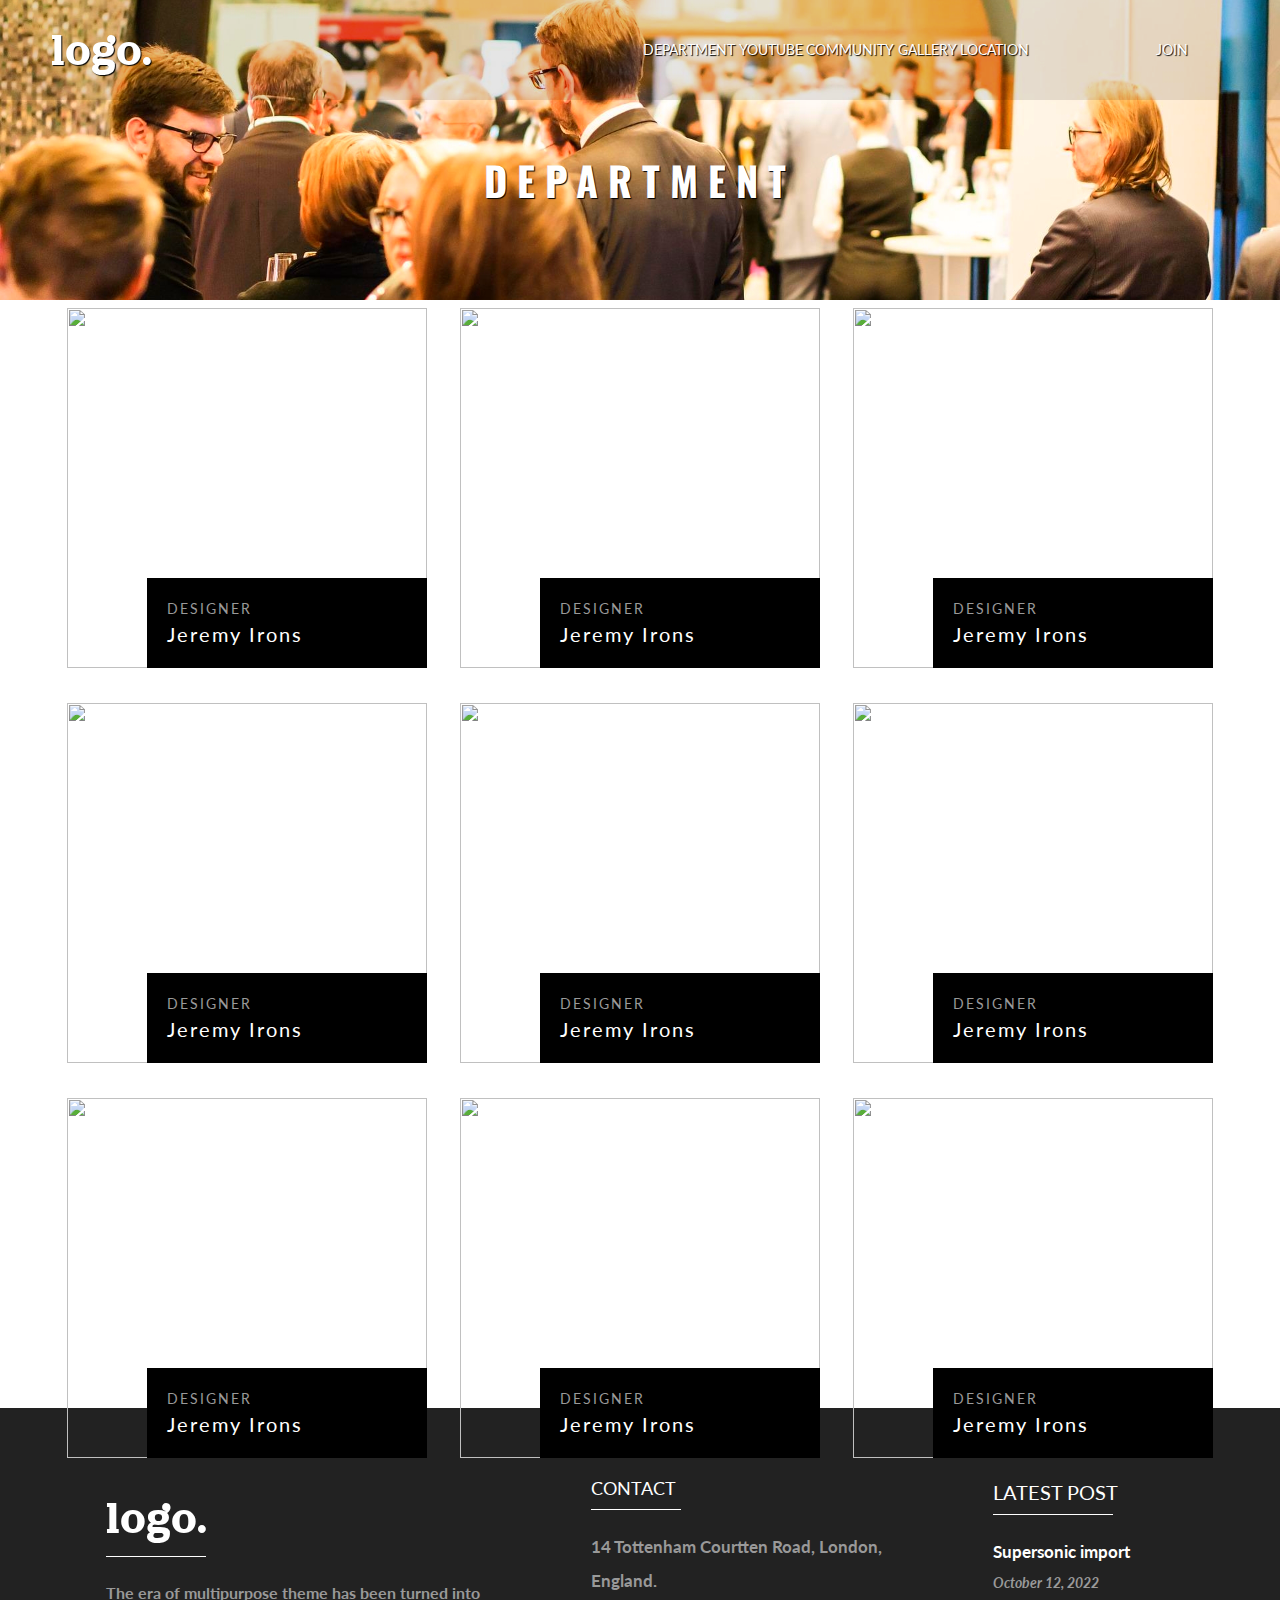
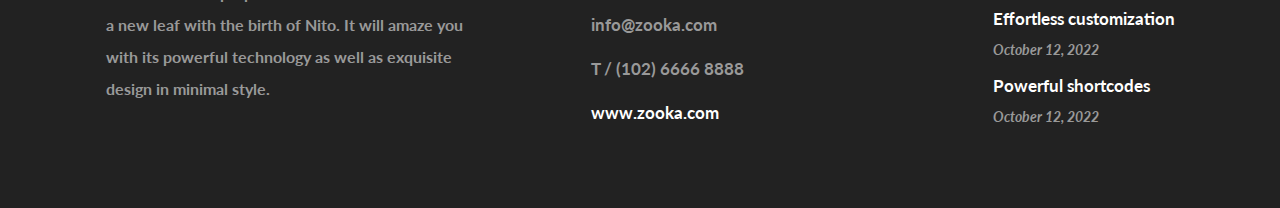
==== department.html @ 5b1228ad "second commit" ====
<!DOCTYPE html>
<html lang="ko">

<head>
    <meta charset="UTF-8">
    <meta http-equiv="X-UA-Compatible" content="IE=edge">
    <meta name="viewport" content="width=device-width, initial-scale=1.0">
    <title>Document</title>
    <link rel="stylesheet" href="css/style.css">
    <script src="https://kit.fontawesome.com/4835c326cb.js" crossorigin="anonymous"></script>
    <link rel="stylesheet" href="https://unpkg.com/swiper@8/swiper-bundle.min.css" />
    <script src="https://unpkg.com/swiper@8/swiper-bundle.min.js"></script>
    <script defer src="js/main.js"></script>

</head>

<body id="sub">
    <header id="header">
        <div class="inner">
            <div id="logo">
                <a href="index.html">logo.</a>
            </div>
            <nav id="navigation">
                <ul id="menu">
                    <li><a href="department.html">DEPARTMENT</a></li>
                    <li><a href="youtube.html">YOUTUBE</a></li>
                    <li><a href="community.html">COMMUNITY</a></li>
                    <li><a href="gallery.html">GALLERY</a></li>
                    <li><a href="location.html">LOCATION</a></li>
                </ul>
            </nav>
            <div class="navRight">
                <div class="icon">
                    <a href="youtube.html"><i class="fa-brands fa-youtube"></i></a>
                </div>
                <div class="icon">
                    <a href="community.html"><i class="fa-brands fa-instagram" id="insta"></i></a>
                </div>
                <div class="icon">
                    <a href="join.html">JOIN</a>
                </div>
            </div>

        </div>
    </header>

    <figure id="visual_sub">
        <div class="inner">
            <img class="mainImage" src="img/team1.jpg" alt="">
            <h1>DEPARTMENT</h1>
        </div>
    </figure>

    <section class="content">
        <div class="inner">
            <article class="member_info">
                <a href="#">
                    <img class="face" src="img/p1.jpg" alt="">
                </a>
                <div class="info">
                    <h5>DESIGNER</h5>
                    <p>Jeremy Irons</p>
                </div>
            </article>
            <article class="member_info">
                <a href="#">
                    <img class="face" src="img/p2.jpg" alt="">
                </a>
                <div class="info">
                    <h5>DESIGNER</h5>
                    <p>Jeremy Irons</p>
                </div>
            </article>
            <article class="member_info">
                <a href="#">
                    <img class="face" src="img/p4.jpg" alt="">
                </a>
                <div class="info">
                    <h5>DESIGNER</h5>
                    <p>Jeremy Irons</p>
                </div>
            </article>    
            <article class="member_info">
                <a href="#">
                    <img class="face" src="img/p3.jpg" alt="">
                </a>
                <div class="info">
                    <h5>DESIGNER</h5>
                    <p>Jeremy Irons</p>
                </div>
            </article>
            <article class="member_info">
                <a href="#">
                    <img class="face" src="img/p1.jpg" alt="">
                </a>
                <div class="info">
                    <h5>DESIGNER</h5>
                    <p>Jeremy Irons</p>
                </div>
            </article>
            <article class="member_info">
                <a href="#">
                    <img class="face" src="img/p1.jpg" alt="">
                </a>
                <div class="info">
                    <h5>DESIGNER</h5>
                    <p>Jeremy Irons</p>
                </div>
            </article>
            <article class="member_info">
                <a href="#">
                    <img class="face" src="img/p1.jpg" alt="">
                </a>
                <div class="info">
                    <h5>DESIGNER</h5>
                    <p>Jeremy Irons</p>
                </div>
            </article>
            <article class="member_info">
                <a href="#">
                    <img class="face" src="img/p1.jpg" alt="">
                </a>
                <div class="info">
                    <h5>DESIGNER</h5>
                    <p>Jeremy Irons</p>
                </div>
            </article>
            <article class="member_info">
                <a href="#">
                    <img class="face" src="img/p1.jpg" alt="">
                </a>
                <div class="info">
                    <h5>DESIGNER</h5>
                    <p>Jeremy Irons</p>
                </div>
            </article>       

        </div>
    </section>

    <footer id="footer">
        <div class="inner">
            <div class="left">
                <h2>logo.</h2>
                <p>The era of multipurpose theme has been turned into<br>a new leaf with the birth of Nito. It will amaze you<br>with its powerful technology as well as exquisite<br>design in minimal style.</p>
                <ul>
                    <li><a href="#"><i class="fa-brands fa-youtube"></i></a></li>
                    <li><a href="#"><i class="fa-brands fa-instagram" id="insta"></i></a></li>
                    <li><a href="#"><i class="fa-brands fab fa-facebook"></i></a></li>
                    <li><a href="#"><i class="fa-brands fab fa-twitter"></i></a></li>
                </ul>
            </div>
            <div class="middle">
                <h6>CONTACT
                </h6>
                    <ul>
                        <li>14 Tottenham Courtten Road, London,<br> England.</li>
                        <li>info@zooka.com</li>
                        <li>T / (102) 6666 8888</li>
                        <li><a href="#">www.zooka.com</a></li>
                    </ul>               
            </div>
            <div class="right">
                <h6>LATEST POST</h6>
                <ul>
                    <li>
                        <a href="#">Supersonic import</a>
                        <span>October 12, 2022</span>
                    </li>
                    <li>
                        <a href="#">Effortless customization</a>
                        <span>October 12, 2022</span>
                    </li>
                    <li>
                        <a href="#">Powerful shortcodes</a>
                        <span>October 12, 2022</span>
                    </li>
                </ul>
            </div>
        </div>
    </footer>
</body>
</html>
---- css/style.css ----
@import url("https://fonts.googleapis.com/css2?family=Lato:wght@300&family=Libre+Bodoni:wght@600&family=Orelega+One&family=Oswald:wght@300&display=swap");
* {
  margin: 0;
  padding: 0;
  box-sizing: border-box;
}

ul, ol, li {
  list-style: none;
}

a {
  text-decoration: none;
}

.hidden {
  position: absolute;
  top: -9999px;
  opacity: 0;
}

#sub {
  background-image: url(../img/lo.gif);
  background-repeat: no-repeat;
  background-position: center center;
  background-size: contain;
  animation: fadein 0.5s;
}

#visual_sub {
  width: 100%;
  position: relative;
  top: -100px;
  margin-bottom: 108px;
}
#visual_sub .inner {
  width: 100%;
  height: 300px;
  overflow: hidden;
}
#visual_sub .inner .mainImage {
  width: 100%;
  height: 100%;
  object-fit: cover;
  filter: saturate(2);
}
#visual_sub .inner h1 {
  font: bold 40px "oswald";
  letter-spacing: 10px;
  color: #fff;
  position: absolute;
  left: 50%;
  top: 50%;
  transform: translateX(-50%);
  text-shadow: #000 1px 1px 1px;
  animation: fadein 1s;
}

.content {
  width: 100%;
  position: relative;
  top: -200px;
  background-color: #fff;
}

#sub {
  background-image: url(../img/lo.gif);
  background-repeat: no-repeat;
  background-position: center center;
  background-size: contain;
  animation: fadein 0.5s;
}

#visual_sub {
  width: 100%;
  position: relative;
  top: -100px;
  margin-bottom: 108px;
}
#visual_sub .inner {
  width: 100%;
  height: 300px;
  overflow: hidden;
}
#visual_sub .inner .mainImage {
  width: 100%;
  height: 100%;
  object-fit: cover;
  filter: saturate(2);
}
#visual_sub .inner h1 {
  font: bold 40px "oswald";
  letter-spacing: 10px;
  color: #fff;
  position: absolute;
  left: 50%;
  top: 50%;
  transform: translateX(-50%);
  text-shadow: #000 1px 1px 1px;
  animation: fadein 1s;
}

.content {
  width: 100%;
  position: relative;
  top: -200px;
  background-color: #fff;
}

#sub {
  background-image: url(../img/lo.gif);
  background-repeat: no-repeat;
  background-position: center center;
  background-size: contain;
  animation: fadein 0.5s;
}

#visual_sub {
  width: 100%;
  position: relative;
  top: -100px;
  margin-bottom: 108px;
}
#visual_sub .inner {
  width: 100%;
  height: 300px;
  overflow: hidden;
}
#visual_sub .inner .mainImage {
  width: 100%;
  height: 100%;
  object-fit: cover;
  filter: saturate(1.5);
}
#visual_sub .inner h1 {
  font: bold 40px "oswald";
  letter-spacing: 10px;
  color: #fff;
  position: absolute;
  left: 50%;
  top: 50%;
  transform: translateX(-50%);
  text-shadow: #000 1px 1px 1px;
  animation: fadein 1s;
}

.content {
  width: 100%;
  top: -200px;
  background-color: #fff;
}
.content .inner {
  width: 1180px;
  height: 100vh;
  margin: 0 auto;
  display: flex;
  flex-wrap: wrap;
  justify-content: space-around;
  align-content: space-between;
}
.content .inner .member_info {
  position: relative;
  width: 360px;
  height: 360px;
  margin-bottom: 35px;
}
.content .inner .member_info a .face {
  width: 100%;
  height: 100%;
  object-fit: cover;
}
.content .inner .member_info .info {
  width: 280px;
  height: 90px;
  background-color: #000;
  letter-spacing: 2px;
  opacity: 1;
  position: relative;
  left: 80px;
  top: -94px;
  padding: 20px;
}
.content .inner .member_info .info h5 {
  font: 14px/1.5 "lato";
  color: #999;
}
.content .inner .member_info .info p {
  font: 20px/1.5 "lato";
  color: #fff;
}

#header {
  width: 100%;
  background-color: rgba(0, 0, 0, 0.1);
  position: relative;
  z-index: 1;
}
#header .inner {
  width: 100%;
  height: 100px;
  padding: 0 4%;
  display: flex;
}
#header .inner #logo {
  font: 50px "Orelega One";
  text-shadow: #000 1px 1px 1px;
  display: flex;
  flex: 3;
  align-items: center;
}
#header .inner #logo a {
  color: #fff;
}
#header .inner #logo a:hover {
  color: yellow;
}
#header .inner #navigation {
  display: flex;
  flex: 2;
}
#header .inner #navigation #menu {
  display: flex;
  flex: 1;
  flex-direction: row;
  justify-content: space-evenly;
  align-items: center;
  text-shadow: #000 1px 1px 1px;
}
#header .inner #navigation #menu li a {
  font: 14px "lato";
  color: #fff;
  transition: 0.5s;
}
#header .inner #navigation #menu li a:hover {
  color: violet;
}
#header .inner .navRight {
  display: flex;
  flex: 1;
  flex-direction: row;
  justify-content: space-evenly;
  align-items: center;
  text-shadow: #000 1px 1px 1px;
}
#header .inner .navRight .icon i {
  font-size: 19px;
  color: #fff;
}
#header .inner .navRight .icon i:hover {
  color: red;
}
#header .inner .navRight .icon #insta:hover {
  color: violet;
}
#header .inner .navRight .icon a {
  font: 14px "lato";
  color: #fff;
}
#header .inner .navRight .icon a:hover {
  color: yellow;
}

#visual {
  width: 100%;
  position: relative;
  top: -100px;
  background-image: url(../img/lo.gif);
  background-repeat: no-repeat;
  background-position: center center;
  background-size: contain;
}
#visual .inner {
  width: 100%;
  height: 100vh;
  overflow: hidden;
}
#visual .inner .mainImage {
  width: 100%;
  height: 100%;
  object-fit: cover;
  filter: saturate(2);
  animation: fadein 1s;
}
#visual .inner h1 {
  font: italic 55px "Libre Bodoni";
  color: #fff;
  position: absolute;
  left: 50%;
  top: 40%;
  transform: translateX(-50%);
  text-shadow: #000 1px 1px 1px;
  animation: fadein 1.7s;
}
#visual .inner p {
  font: bold 22px/3 "lato";
  color: #fff;
  position: absolute;
  left: 50%;
  top: 50%;
  transform: translateX(-50%);
  text-shadow: #000 1px 1px 1px;
  text-align: center;
  animation: fadein 2.5s;
}
#visual .inner a {
  position: absolute;
  left: 50%;
  bottom: 25%;
  transform: translateX(-50%);
  width: 110px;
  height: 40px;
  border: 1px solid #000;
  background-color: #fff;
  text-align: center;
  font: 13px/40px "lato";
  color: #000;
  animation: fadein 1.8s;
  transition: 0.5s;
}
#visual .inner a:hover {
  background-color: #000;
  color: #fff;
}

#intro {
  width: 100%;
  margin-bottom: 100px;
}
#intro .inner {
  width: 1180px;
  height: 380px;
  margin: 0 auto;
  display: flex;
}
#intro .inner .left {
  position: relative;
  width: 520px;
  margin-right: 100px;
}
#intro .inner .left h3 {
  font: bold 18px/1.5 "lato";
  letter-spacing: 3px;
  margin-bottom: 20px;
}
#intro .inner .left h3::after {
  content: "";
  display: block;
  width: 150px;
  height: 1px;
  background-color: #000;
  margin-top: 20px;
}
#intro .inner .left h2 {
  font: 40px/1.5 "oswald";
  margin-bottom: 30px;
}
#intro .inner .left p {
  font: bold 17px/1.5 "lato";
  margin-bottom: 40px;
  color: #999;
}
#intro .inner .left .btn {
  font: 12px/40px "lato";
  letter-spacing: 2px;
  width: 110px;
  height: 40px;
  text-align: center;
  position: absolute;
  bottom: 0;
  right: 0;
  border: 1px solid #000;
  transition: 0.5s;
}
#intro .inner .left .btn:hover {
  background-color: #000;
  color: #fff;
}
#intro .inner .sa {
  opacity: 0;
  transition: all 0.5s ease;
}
#intro .inner .sa-left {
  width: 560px;
  transform: translate(100px, 0);
}
#intro .inner .sa-left img {
  width: 100%;
  height: 100%;
  object-fit: cover;
  filter: saturate(2);
}
#intro .inner .sa.show {
  opacity: 1;
  transform: none;
}

#service {
  background-color: #eee;
  width: 100%;
  margin-bottom: 100px;
}
#service .inner {
  width: 1180px;
  height: 700px;
  margin: 0 auto;
  display: flex;
  justify-content: space-between;
  align-items: center;
}
#service .inner .sa {
  opacity: 0;
  transition: all 0.5s ease;
}
#service .inner .sa-right {
  width: 560px;
  margin-right: 100px;
  transform: translate(-100px, 0);
}
#service .inner .sa-right img {
  width: 100%;
  height: 100%;
  object-fit: cover;
}
#service .inner .sa.show {
  opacity: 1;
  transform: none;
}
#service .inner .right {
  width: 520px;
}
#service .inner .right .heading h3 {
  font: bold 18px/1.5 "lato";
  letter-spacing: 3px;
  margin-bottom: 40px;
}
#service .inner .right .heading h3::after {
  content: "";
  display: block;
  width: 150px;
  height: 1px;
  background-color: #000;
  margin-top: 20px;
}
#service .inner .right .heading h2 {
  font: 40px/1.5 "oswald";
  margin-bottom: 40px;
}
#service .inner .right .below dl {
  transition: 1s;
}
#service .inner .right .below dl dt {
  font: bold 22px/1.5 "lato";
  margin-bottom: 5px;
  cursor: pointer;
  transition: 1s;
}
#service .inner .right .below dl dd {
  font: bold 18px/1.5 "lato";
  color: #999;
  margin-bottom: 10px;
  display: none;
}
#service .inner .right .below dl dd.on {
  display: block;
}

#products {
  width: 100%;
}
#products .inner {
  width: 1180px;
  height: 660px;
  margin: 0 auto;
  position: relative;
  margin-bottom: 150px;
}
#products .inner .upper_wrap {
  display: flex;
  margin-bottom: 100px;
}
#products .inner .upper_wrap .left {
  flex: 1;
}
#products .inner .upper_wrap .left h3 {
  font: bold 18px/1.5 "lato";
  letter-spacing: 3px;
}
#products .inner .upper_wrap .left h3::after {
  content: "";
  display: block;
  width: 160px;
  height: 1px;
  background-color: #000;
  margin-top: 20px;
}
#products .inner .upper_wrap .right .heading {
  font: 40px/1.5 "oswald";
  margin-bottom: 40px;
  letter-spacing: 2px;
}
#products .inner .swiper {
  width: 100%;
  height: 100%;
  display: flex;
  flex-direction: row;
  justify-content: space-between;
  align-items: center;
  top: -170px;
}
#products .inner .swiper .swiper-slide {
  width: 100%;
  height: 100%;
  display: -webkit-box;
  display: -ms-flexbox;
  display: -webkit-flex;
  display: flex;
  -webkit-box-pack: center;
  -ms-flex-pack: center;
  -webkit-justify-content: center;
  justify-content: center;
  -webkit-box-align: center;
  -ms-flex-align: center;
  -webkit-align-items: center;
  align-items: center;
  flex-direction: column;
}
#products .inner .swiper .swiper-slide a img {
  width: 100%;
  height: 100%;
  object-fit: cover;
}
#products .inner .swiper .swiper-slide .wral {
  margin: 20px 0;
}
#products .inner .swiper .swiper-slide .wral h3 a {
  color: #111;
}
#products .inner .swiper .swiper-slide span {
  font-size: 18px;
  color: #999;
}
#products .inner .swiper .swiper-pagination {
  opacity: 0;
}
#products .inner .view {
  position: absolute;
  bottom: -40px;
  left: 50%;
  transform: translateX(-50%);
  background-color: #fff;
  border: 1px solid #000;
  width: 180px;
  height: 45px;
  text-align: center;
  z-index: 5;
  font: 14px/45px "lato";
  color: #111;
}
#products .inner .view:hover {
  background-color: #000;
  color: #fff;
}

#look {
  background-color: #eee;
  width: 100%;
}
#look .inner {
  width: 1180px;
  margin: 0 auto;
  display: flex;
  flex-direction: row;
  justify-content: space-between;
  padding-top: 100px;
  flex-wrap: wrap;
}
#look .inner .left_wrap {
  display: flex;
  flex-direction: column;
  justify-content: space-evenly;
}
#look .inner .left_wrap .sa {
  opacity: 0;
  transition: all 0.5s ease;
}
#look .inner .left_wrap .sa-first {
  width: 560px;
  margin-bottom: 50px;
  transform: translate(-100px, 0);
}
#look .inner .left_wrap .sa-first img {
  width: 100%;
  height: 100%;
  object-fit: cover;
  filter: saturate(2);
}
#look .inner .left_wrap .sa.show {
  opacity: 1;
  transform: none;
}
#look .inner .left_wrap .sa {
  opacity: 0;
  transition: all 0.5s ease;
}
#look .inner .left_wrap .sa-second {
  width: 560px;
  transform: translate(0, 100px);
}
#look .inner .left_wrap .sa-second img {
  width: 100%;
  height: 88%;
  object-fit: cover;
  filter: saturate(2);
}
#look .inner .left_wrap .sa.show {
  opacity: 1;
  transform: none;
}
#look .inner .right_wrap .sa {
  opacity: 0;
  transition: all 0.5s ease;
}
#look .inner .right_wrap .sa-inner_2 {
  background-color: #fff;
  width: 560px;
  height: 510px;
  margin-bottom: 50px;
  display: flex;
  flex-direction: column;
  transform: translate(0, -100px);
}
#look .inner .right_wrap .sa-inner_2 .box1 {
  width: 100%;
  height: 100%;
  position: relative;
  left: 60px;
  top: 60px;
}
#look .inner .right_wrap .sa-inner_2 .box1 h6 {
  font: bold 18px/1.5 "lato";
  letter-spacing: 3px;
}
#look .inner .right_wrap .sa-inner_2 .box1 h6::after {
  content: "";
  display: block;
  width: 120px;
  height: 1px;
  background-color: #000;
  margin-top: 20px;
}
#look .inner .right_wrap .sa-inner_2 .box1 h2 {
  font: 40px/1.5 "oswald";
  margin-top: 40px;
}
#look .inner .right_wrap .sa-inner_2 .box1 h3 {
  font: italic 40px/1.5 "oswald";
  margin-bottom: 30px;
}
#look .inner .right_wrap .sa-inner_2 .box1 p {
  font: bold 18px/1.5 "lato";
  color: #999;
  margin-bottom: 60px;
}
#look .inner .right_wrap .sa-inner_2 .box1 a {
  display: block;
  font: 12px/40px "lato";
  letter-spacing: 2px;
  width: 110px;
  height: 40px;
  text-align: center;
  position: relative;
  left: 330px;
  border: 1px solid #000;
  transition: 0.5s;
}
#look .inner .right_wrap .sa-inner_2 .box1 a:hover {
  background-color: #000;
  color: #fff;
}
#look .inner .right_wrap .sa.show {
  opacity: 1;
  transform: none;
}
#look .inner .right_wrap .sa {
  opacity: 0;
  transition: all 0.5s ease;
}
#look .inner .right_wrap .sa-third {
  width: 560px;
  transform: translate(100px, 0);
}
#look .inner .right_wrap .sa-third img {
  width: 100%;
  height: 100%;
  object-fit: cover;
  filter: saturate(1.5);
}
#look .inner .right_wrap .sa.show {
  opacity: 1;
  transform: none;
}
#look .inner .swiper {
  width: 100%;
  height: 100%;
  margin-bottom: 120px;
  top: -50px;
}
#look .inner .swiper-slide {
  display: -webkit-box;
  display: -ms-flexbox;
  display: -webkit-flex;
  display: flex;
  -webkit-box-pack: center;
  -ms-flex-pack: center;
  -webkit-justify-content: center;
  justify-content: center;
  -webkit-box-align: center;
  -ms-flex-align: center;
  -webkit-align-items: center;
  align-items: center;
}
#look .inner .swiper-slide img {
  display: block;
  width: 1180px;
  height: 500px;
  object-fit: cover;
  filter: saturate(1.5);
}

#banner {
  width: 100%;
  padding: 150px 0;
  background: url(../img/living-room-2659021_1920.jpg) no-repeat center/cover fixed;
  filter: saturate(2);
}
#banner .inner {
  margin: 0 auto;
  text-align: center;
}
#banner .inner h1 {
  font: italic 55px "Libre Bodoni";
  color: #fff;
  margin-bottom: 40px;
  text-shadow: #000 1px 1px 1px;
}
#banner .inner p {
  font: bold 22px/3 "lato";
  color: #fff;
  text-shadow: #000 1px 1px 1px;
}

#team {
  width: 100%;
  background-color: #fff;
}
#team .inner {
  width: 1180px;
  height: 700px;
  margin: 0 auto;
  padding-top: 100px;
  margin-bottom: 200px;
}
#team .inner .heading-wrap {
  display: flex;
  justify-content: space-evenly;
  margin-bottom: 50px;
}
#team .inner .heading-wrap .right {
  flex: 1;
}
#team .inner .heading-wrap .right h3 {
  font: bold 18px/1.5 "lato";
  letter-spacing: 3px;
}
#team .inner .heading-wrap .right h3::after {
  content: "";
  display: block;
  width: 180px;
  height: 1px;
  background-color: #000;
  margin-top: 20px;
}
#team .inner .heading-wrap .left h2 {
  font: 40px/1.5 "oswald";
  margin-bottom: 40px;
  letter-spacing: 2px;
}
#team .inner .media {
  display: flex;
  justify-content: space-between;
}
#team .inner .media .member_info {
  text-align: center;
}
#team .inner .media .member_info .face {
  width: 330px;
  height: 330px;
  object-fit: cover;
  border-radius: 50%;
  margin-bottom: 30px;
}
#team .inner .media .member_info .name {
  margin-bottom: 10px;
}
#team .inner .media .member_info .name a {
  font: bold 20px/1.5 "lato";
}
#team .inner .media .member_info .position {
  margin-bottom: 10px;
  font: italic 18px/1.5 "oswald";
  letter-spacing: 1px;
}
#team .inner .media .member_info .description {
  font: bold 16px/1.5 "lato";
  color: #999;
}

#footer {
  background-color: #222;
  width: 100%;
}
#footer .inner {
  width: 1180px;
  height: 400px;
  margin: 0 auto;
  display: flex;
  justify-content: space-around;
  align-items: center;
}
#footer .inner .left h2 {
  font: 50px "Orelega One";
  color: #fff;
  margin-bottom: 20px;
}
#footer .inner .left h2::after {
  content: "";
  display: block;
  width: 100px;
  height: 1px;
  background-color: #fff;
  margin-top: 10px;
}
#footer .inner .left p {
  font: bold 16px/2 "lato";
  color: #999;
  margin-bottom: 20px;
}
#footer .inner .left ul {
  display: flex;
  justify-content: flex-start;
}
#footer .inner .left ul li {
  font-size: 16px;
  margin-right: 20px;
}
#footer .inner .left ul li a {
  color: #fff;
}
#footer .inner .middle h6 {
  font: 18px "lato";
  color: #fff;
  margin-bottom: 20px;
}
#footer .inner .middle h6::after {
  content: "";
  display: block;
  width: 90px;
  height: 1px;
  background-color: #fff;
  margin-top: 10px;
}
#footer .inner .middle ul li {
  font: bold 17px/2 "lato";
  color: #999;
  margin-bottom: 10px;
}
#footer .inner .middle ul li a {
  color: #fff;
}
#footer .inner .right h6 {
  font: 20px "lato";
  color: #fff;
  margin-bottom: 20px;
}
#footer .inner .right h6::after {
  content: "";
  display: block;
  width: 120px;
  height: 1px;
  background-color: #fff;
  margin-top: 10px;
}
#footer .inner .right ul li {
  font: bold 17px/2 "lato";
  color: #999;
  margin-bottom: 5px;
  display: flex;
  flex-direction: column;
}
#footer .inner .right ul li a {
  color: #fff;
}
#footer .inner .right ul li span {
  font-style: italic;
  font-size: 14px;
}

@keyframes fadein {
  0% {
    opacity: 0;
    transform: translateY(-4000px);
  }
  85% {
    opacity: 0;
  }
  100% {
    opacity: 1;
  }
}

/*# sourceMappingURL=style.css.map */
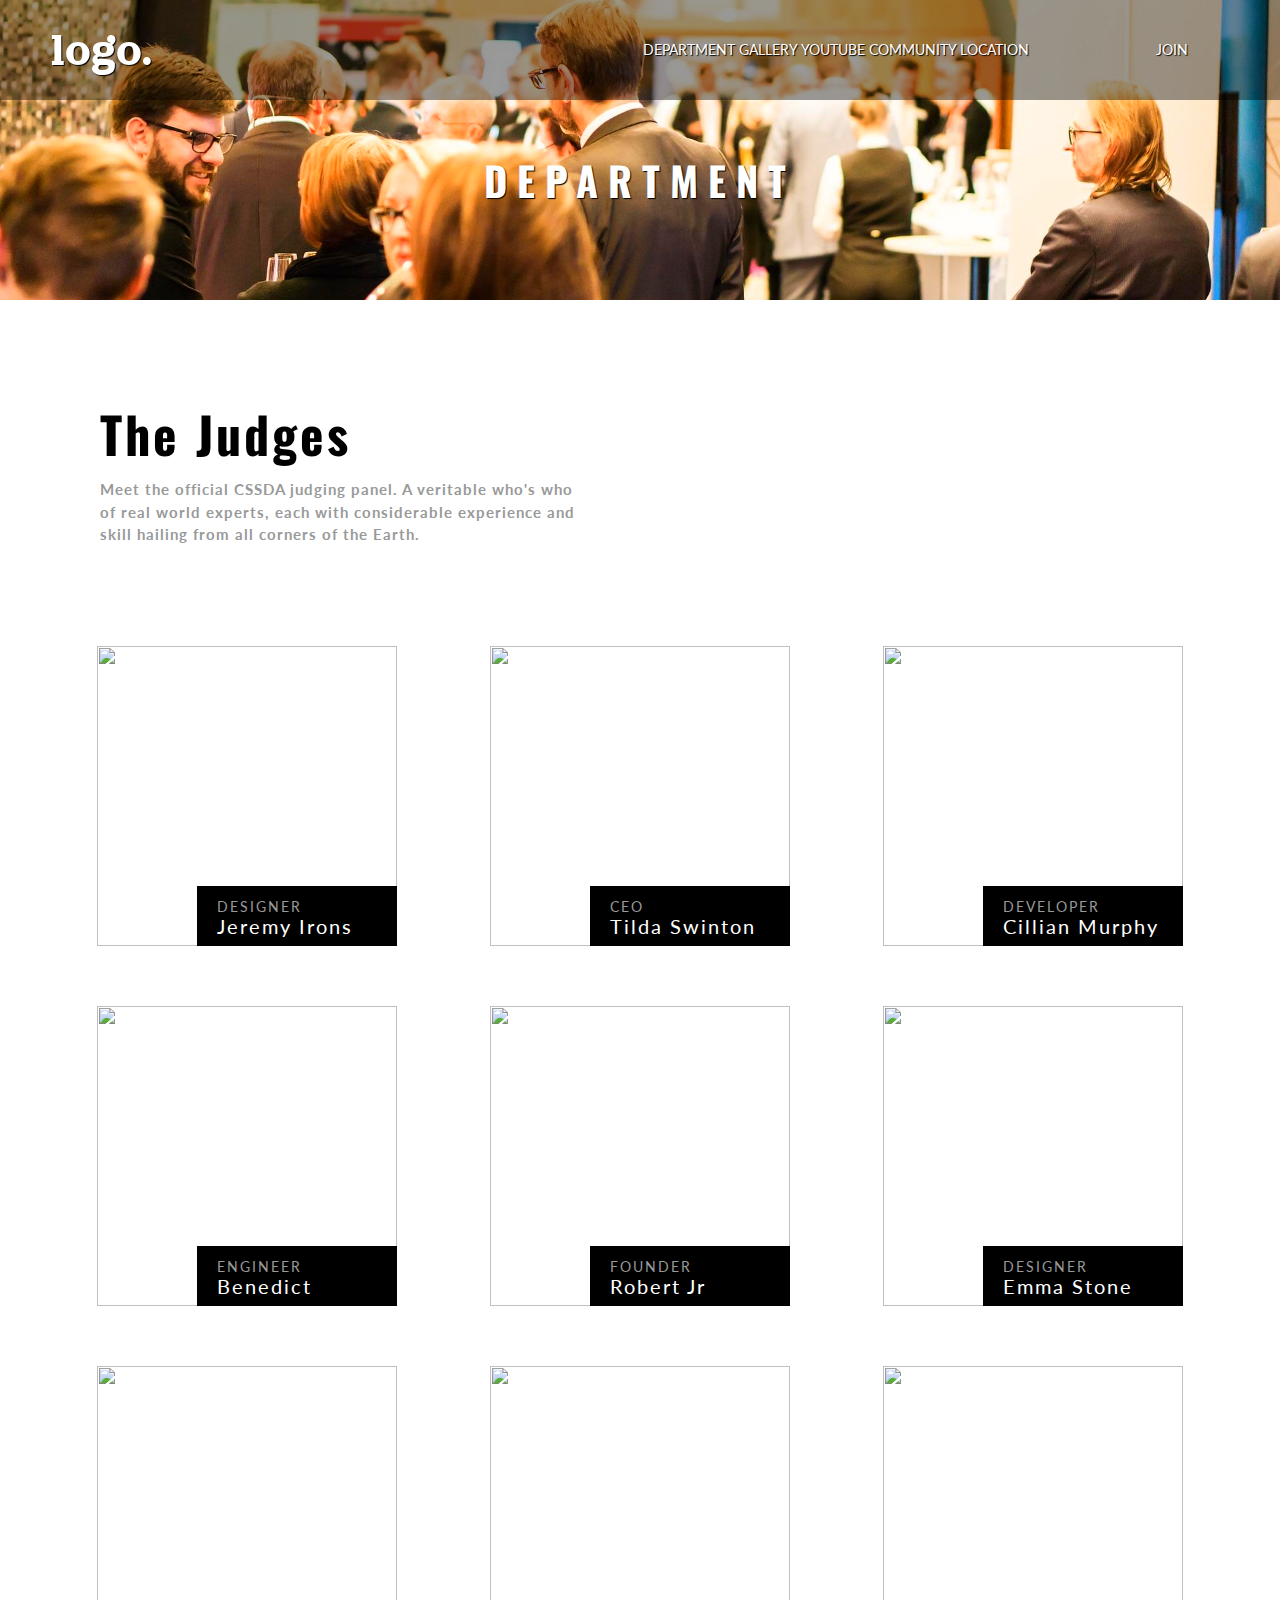
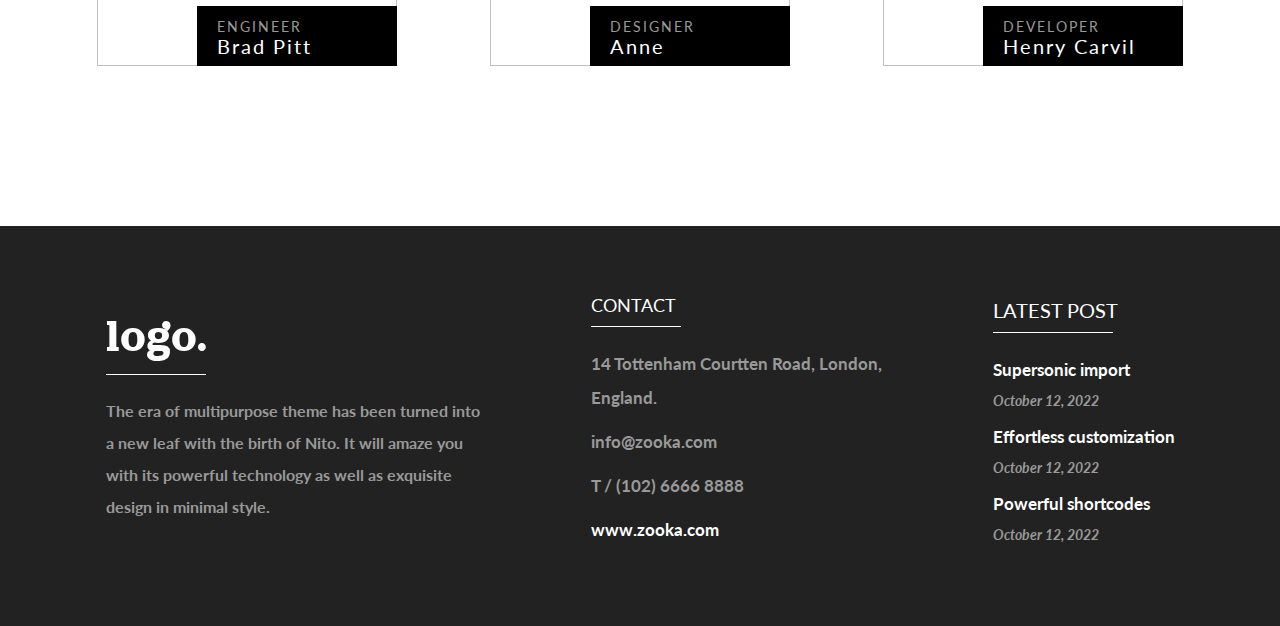
==== commit b5929dd2: "fourth commit" ====
--- a/department.html
+++ b/department.html
@@ -14,7 +14,7 @@
 
 </head>
 
-<body id="sub">
+<body>
     <header id="header">
         <div class="inner">
             <div id="logo">
@@ -23,9 +23,9 @@
             <nav id="navigation">
                 <ul id="menu">
                     <li><a href="department.html">DEPARTMENT</a></li>
+                    <li><a href="gallery.html">GALLERY</a></li>
                     <li><a href="youtube.html">YOUTUBE</a></li>
                     <li><a href="community.html">COMMUNITY</a></li>
-                    <li><a href="gallery.html">GALLERY</a></li>
                     <li><a href="location.html">LOCATION</a></li>
                 </ul>
             </nav>
@@ -51,11 +51,20 @@
         </div>
     </figure>
 
-    <section class="content">
-        <div class="inner">
+    <section class="content_department">
+        <div class="title">
+            <h1>The Judges</h1>
+            <p>Meet the official CSSDA judging panel. A veritable who's who<br>of real world experts, each with
+                considerable
+                experience and<br>skill hailing from all corners of the Earth.</p>
+        </div>
+        <div class="inner">
+
+
             <article class="member_info">
                 <a href="#">
                     <img class="face" src="img/p1.jpg" alt="">
+                    <i class="fa-brands far fas far fa-envelope"></i>
                 </a>
                 <div class="info">
                     <h5>DESIGNER</h5>
@@ -65,75 +74,84 @@
             <article class="member_info">
                 <a href="#">
                     <img class="face" src="img/p2.jpg" alt="">
+                    <i class="fa-brands far fas far fa-envelope"></i>
+                </a>
+                <div class="info">
+                    <h5>CEO</h5>
+                    <p>Tilda Swinton</p>
+                </div>
+            </article>
+            <article class="member_info">
+                <a href="#">
+                    <img class="face" src="img/p4.jpg" alt="">
+                    <i class="fa-brands far fas far fa-envelope"></i>
+                </a>
+                <div class="info">
+                    <h5>DEVELOPER</h5>
+                    <p>Cillian Murphy</p>
+                </div>
+            </article>
+            <article class="member_info">
+                <a href="#">
+                    <img class="face" src="img/p5.jpg" alt="">
+                    <i class="fa-brands far fas far fa-envelope"></i>
+
+                </a>
+                <div class="info">
+                    <h5>ENGINEER</h5>
+                    <p>Benedict</p>
+                </div>
+            </article>
+            <article class="member_info">
+                <a href="#">
+                    <img class="face" src="img/p6.jpg" alt="">
+                    <i class="fa-brands far fas far fa-envelope"></i>
+                </a>
+                <div class="info">
+                    <h5>FOUNDER</h5>
+                    <p>Robert Jr</p>
+                </div>
+            </article>
+            <article class="member_info">
+                <a href="#">
+                    <img class="face" src="img/p7.jpg" alt="">
+                    <i class="fa-brands far fas far fa-envelope"></i>
                 </a>
                 <div class="info">
                     <h5>DESIGNER</h5>
-                    <p>Jeremy Irons</p>
-                </div>
-            </article>
-            <article class="member_info">
-                <a href="#">
-                    <img class="face" src="img/p4.jpg" alt="">
+                    <p>Emma Stone</p>
+                </div>
+            </article>
+            <article class="member_info">
+                <a href="#">
+                    <img class="face" src="img/p8.jpg" alt="">
+                    <i class="fa-brands far fas far fa-envelope"></i>
+                </a>
+                <div class="info">
+                    <h5>ENGINEER</h5>
+                    <p>Brad Pitt</p>
+                </div>
+            </article>
+            <article class="member_info">
+                <a href="#">
+                    <img class="face" src="img/p10.jpg" alt="">
+                    <i class="fa-brands far fas far fa-envelope"></i>
                 </a>
                 <div class="info">
                     <h5>DESIGNER</h5>
-                    <p>Jeremy Irons</p>
-                </div>
-            </article>    
+                    <p>Anne</p>
+                </div>
+            </article>
             <article class="member_info">
                 <a href="#">
                     <img class="face" src="img/p3.jpg" alt="">
-                </a>
-                <div class="info">
-                    <h5>DESIGNER</h5>
-                    <p>Jeremy Irons</p>
-                </div>
-            </article>
-            <article class="member_info">
-                <a href="#">
-                    <img class="face" src="img/p1.jpg" alt="">
-                </a>
-                <div class="info">
-                    <h5>DESIGNER</h5>
-                    <p>Jeremy Irons</p>
-                </div>
-            </article>
-            <article class="member_info">
-                <a href="#">
-                    <img class="face" src="img/p1.jpg" alt="">
-                </a>
-                <div class="info">
-                    <h5>DESIGNER</h5>
-                    <p>Jeremy Irons</p>
-                </div>
-            </article>
-            <article class="member_info">
-                <a href="#">
-                    <img class="face" src="img/p1.jpg" alt="">
-                </a>
-                <div class="info">
-                    <h5>DESIGNER</h5>
-                    <p>Jeremy Irons</p>
-                </div>
-            </article>
-            <article class="member_info">
-                <a href="#">
-                    <img class="face" src="img/p1.jpg" alt="">
-                </a>
-                <div class="info">
-                    <h5>DESIGNER</h5>
-                    <p>Jeremy Irons</p>
-                </div>
-            </article>
-            <article class="member_info">
-                <a href="#">
-                    <img class="face" src="img/p1.jpg" alt="">
-                </a>
-                <div class="info">
-                    <h5>DESIGNER</h5>
-                    <p>Jeremy Irons</p>
-                </div>
-            </article>       
+                    <i class="fa-brands far fas far fa-envelope"></i>
+                </a>
+                <div class="info">
+                    <h5>DEVELOPER</h5>
+                    <p>Henry Carvil</p>
+                </div>
+            </article>
 
         </div>
     </section>
@@ -142,7 +160,8 @@
         <div class="inner">
             <div class="left">
                 <h2>logo.</h2>
-                <p>The era of multipurpose theme has been turned into<br>a new leaf with the birth of Nito. It will amaze you<br>with its powerful technology as well as exquisite<br>design in minimal style.</p>
+                <p>The era of multipurpose theme has been turned into<br>a new leaf with the birth of Nito. It will
+                    amaze you<br>with its powerful technology as well as exquisite<br>design in minimal style.</p>
                 <ul>
                     <li><a href="#"><i class="fa-brands fa-youtube"></i></a></li>
                     <li><a href="#"><i class="fa-brands fa-instagram" id="insta"></i></a></li>
@@ -153,12 +172,12 @@
             <div class="middle">
                 <h6>CONTACT
                 </h6>
-                    <ul>
-                        <li>14 Tottenham Courtten Road, London,<br> England.</li>
-                        <li>info@zooka.com</li>
-                        <li>T / (102) 6666 8888</li>
-                        <li><a href="#">www.zooka.com</a></li>
-                    </ul>               
+                <ul>
+                    <li>14 Tottenham Courtten Road, London,<br> England.</li>
+                    <li>info@zooka.com</li>
+                    <li>T / (102) 6666 8888</li>
+                    <li><a href="#">www.zooka.com</a></li>
+                </ul>
             </div>
             <div class="right">
                 <h6>LATEST POST</h6>
@@ -180,4 +199,5 @@
         </div>
     </footer>
 </body>
+
 </html>--- a/css/style.css
+++ b/css/style.css
@@ -19,14 +19,6 @@
   opacity: 0;
 }
 
-#sub {
-  background-image: url(../img/lo.gif);
-  background-repeat: no-repeat;
-  background-position: center center;
-  background-size: contain;
-  animation: fadein 0.5s;
-}
-
 #visual_sub {
   width: 100%;
   position: relative;
@@ -42,7 +34,7 @@
   width: 100%;
   height: 100%;
   object-fit: cover;
-  filter: saturate(2);
+  filter: saturate(1.5);
 }
 #visual_sub .inner h1 {
   font: bold 40px "oswald";
@@ -63,135 +55,667 @@
   background-color: #fff;
 }
 
-#sub {
-  background-image: url(../img/lo.gif);
-  background-repeat: no-repeat;
-  background-position: center center;
-  background-size: contain;
-  animation: fadein 0.5s;
-}
-
-#visual_sub {
+.content_community {
   width: 100%;
   position: relative;
   top: -100px;
-  margin-bottom: 108px;
-}
-#visual_sub .inner {
-  width: 100%;
+  background-color: #fff;
+  animation: fadein 1s;
+}
+.content_community .title {
+  width: 1180px;
+  margin: 0 auto;
+  margin-bottom: 100px;
+  padding-left: 50px;
+}
+.content_community .title h1 {
+  text-align: left;
+  font: bold 50px/1 "oswald";
+  letter-spacing: 3px;
+  margin-bottom: 20px;
+}
+.content_community .title p {
+  font: bold 15px/1.5 "lato";
+  letter-spacing: 1px;
+  color: #999;
+}
+.content_community .inner {
+  width: 1180px;
+  margin: 0 auto;
+  animation: fadein 1s;
+}
+.content_community .inner table {
+  width: 100%;
+  margin-bottom: 50px;
+}
+.content_community .inner table tr:nth-of-type(even) {
+  background: #eee;
+}
+.content_community .inner table tr:nth-of-type(odd) {
+  background: #fff;
+}
+.content_community .inner table tr:hover {
+  background: #000;
+  color: #fff;
+}
+.content_community .inner table tr:hover a {
+  color: #fff;
+}
+.content_community .inner table tr th {
+  padding: 15px;
+  background: #000;
+  color: #fff;
+  font-family: oswald;
+  letter-spacing: 3px;
+}
+.content_community .inner table tr th:nth-of-type(1) {
+  width: 10%;
+}
+.content_community .inner table tr th:nth-of-type(3) {
+  width: 15%;
+}
+.content_community .inner table tr th:nth-of-type(4) {
+  width: 15%;
+}
+.content_community .inner table tr td {
+  padding: 13px;
+  text-align: center;
+  font-family: lato;
+  font-weight: bold;
+}
+.content_community .inner table tr td:nth-of-type(2) {
+  text-align: center;
+}
+.content_community .inner table tr td:nth-of-type(3) {
+  font-family: "oswald";
+}
+.content_community .inner table tr td a {
+  color: #000;
+  font: bold 17px/1.4 "lato";
+}
+.content_community .inner .pagination {
+  width: 100%;
+  text-align: center;
+}
+.content_community .inner .pagination::after {
+  content: "";
+  display: block;
+  clear: both;
+}
+.content_community .inner .pagination .prev {
+  float: left;
+  display: block;
+  width: 30px;
+  height: 30px;
+  background: #fff;
+  text-align: center;
+  font-size: 20px;
+  color: #000;
+  border-radius: 50%;
+}
+.content_community .inner .pagination .prev:hover {
+  background-color: #000;
+  color: #fff;
+}
+.content_community .inner .pagination .next {
+  float: right;
+  display: block;
+  width: 30px;
+  height: 30px;
+  background: #fff;
+  text-align: center;
+  font-size: 20px;
+  color: #000;
+  border-radius: 50%;
+}
+.content_community .inner .pagination .next:hover {
+  background-color: #000;
+  color: #fff;
+}
+.content_community .inner .pagination .numbers {
+  display: inline-block;
+  text-align: center;
+  font-size: 0;
+}
+.content_community .inner .pagination .numbers a {
+  border: 1px solid #000;
+  display: inline-block;
+  width: 30px;
+  height: 30px;
+  font: bold 15px/30px "arial";
+  color: #000;
+  margin: 0 5px;
+  border-radius: 50%;
+}
+.content_community .inner .pagination .numbers a:hover {
+  background: #000;
+  color: #fff;
+}
+
+.content_department {
+  width: 100%;
+  position: relative;
+  top: -100px;
+  background-color: #fff;
+  animation: fadein 1s;
+}
+.content_department .title {
+  width: 1180px;
+  margin: 0 auto;
+  margin-bottom: 100px;
+  padding-left: 50px;
+}
+.content_department .title h1 {
+  text-align: left;
+  font: bold 50px/1 "oswald";
+  letter-spacing: 3px;
+  margin-bottom: 20px;
+}
+.content_department .title p {
+  font: bold 15px/1.5 "lato";
+  letter-spacing: 1px;
+  color: #999;
+}
+.content_department .inner {
+  position: relative;
+  width: 1180px;
+  margin: 0 auto;
+  display: flex;
+  flex-wrap: wrap;
+  justify-content: space-around;
+  align-content: center;
+  animation: fadein 1s;
+}
+.content_department .inner .member_info {
+  position: relative;
+  width: 300px;
   height: 300px;
-  overflow: hidden;
-}
-#visual_sub .inner .mainImage {
+  margin-bottom: 60px;
+}
+.content_department .inner .member_info a .face {
   width: 100%;
   height: 100%;
   object-fit: cover;
-  filter: saturate(2);
-}
-#visual_sub .inner h1 {
-  font: bold 40px "oswald";
-  letter-spacing: 10px;
-  color: #fff;
+}
+.content_department .inner .member_info a i {
   position: absolute;
+  font-size: 100px;
+  color: #000;
+  top: 50%;
   left: 50%;
+  transform: translate(-50%, -50%);
+  opacity: 0;
+}
+.content_department .inner .member_info .info {
+  width: 200px;
+  height: 60px;
+  background-color: #000;
+  letter-spacing: 2px;
+  opacity: 1;
+  position: relative;
+  left: 100px;
+  top: -64px;
+  padding: 20px;
+}
+.content_department .inner .member_info .info h5 {
+  font: 14px/0.2 "lato";
+  color: #999;
+}
+.content_department .inner .member_info .info p {
+  font: 20px/1.8 "lato";
+  color: #fff;
+}
+.content_department .inner .member_info:hover .face {
+  opacity: 0.5;
+}
+.content_department .inner .member_info:hover i {
+  opacity: 1;
+}
+.content_department .inner .member_info:hover .info {
+  opacity: 0;
+}
+
+.content_gallery {
+  width: 100%;
+  position: relative;
+  top: -100px;
+  background-color: #fff;
+  animation: fadein 1s;
+}
+.content_gallery .title {
+  width: 1180px;
+  margin: 0 auto;
+  margin-bottom: 100px;
+  padding-left: 50px;
+}
+.content_gallery .title h1 {
+  text-align: left;
+  font: bold 50px/1 "oswald";
+  letter-spacing: 3px;
+  margin-bottom: 20px;
+}
+.content_gallery .title p {
+  font: bold 15px/1.5 "lato";
+  letter-spacing: 1px;
+  color: #999;
+}
+.content_gallery .inner {
+  width: 1180px;
+  margin: 0 auto;
+  text-align: center;
+}
+.content_gallery .inner #gallery #searchBox {
+  width: 500px;
+  padding: 50px;
+  font-size: 0;
+  position: absolute;
+  top: 0px;
+  right: 260px;
+}
+.content_gallery .inner #gallery #searchBox #search {
+  width: 300px;
+  height: 30px;
+  border: 2px solid #000;
+  font: bold 16px "lato";
+  color: #fff;
+  background-color: #000;
+}
+.content_gallery .inner #gallery #searchBox .btnSearch {
+  width: 90px;
+  height: 30px;
+  font: bold 16px "oswald";
+  letter-spacing: 1px;
+  color: #000;
+  background-color: #fff;
+  border: none;
+  cursor: pointer;
+  vertical-align: top;
+  margin-left: 3px;
+}
+.content_gallery .inner #gallery #searchBox .btnSearch:hover {
+  color: #fff;
+  background-color: #000;
+}
+.content_gallery .inner #gallery #wrap {
+  width: 100%;
+  padding: 50px;
+}
+.content_gallery .inner #gallery #wrap .loading {
+  width: 100px;
+  position: fixed;
   top: 50%;
-  transform: translateX(-50%);
-  text-shadow: #000 1px 1px 1px;
+  left: 50%;
+  transform: translate(-50%, -50%);
+  transition: 1s;
+}
+.content_gallery .inner #gallery #wrap .loading.off {
+  opacity: 0;
+}
+.content_gallery .inner #gallery #wrap #list {
+  width: 100%;
+  opacity: 0;
+  transform: translateY(100px);
+  transition: 1s;
+}
+.content_gallery .inner #gallery #wrap #list.on {
+  opacity: 1;
+  transform: translateY(0px);
+}
+.content_gallery .inner #gallery #wrap #list::after {
+  content: "";
+  display: block;
+  clear: both;
+}
+.content_gallery .inner #gallery #wrap #list li {
+  float: left;
+  width: 25%;
+  padding: 10px;
+}
+.content_gallery .inner #gallery #wrap #list li div {
+  width: 100%;
+  padding: 0px;
+  box-shadow: 0;
+  background-color: #000;
+}
+.content_gallery .inner #gallery #wrap #list li div a > img {
+  width: 100%;
+  filter: grayscale(100%);
+}
+.content_gallery .inner #gallery #wrap #list li div p {
+  font: 20px/2 "oswald";
+  color: #fff;
+  margin-top: 0px;
+  margin-bottom: 0px;
+}
+.content_gallery .inner #gallery #wrap #list li div:hover a > img {
+  filter: grayscale(0%);
+}
+.content_gallery .inner aside {
+  width: 100%;
+  height: 100vh;
+  background: rgba(0, 0, 0, 0.8);
+  position: fixed;
+  top: 0;
+  left: 0;
+  padding: 5vw;
+  display: flex;
+  justify-content: center;
+  align-items: center;
+}
+.content_gallery .inner aside .con {
+  width: 100%;
+  height: 100%;
+}
+.content_gallery .inner aside .con > img {
+  width: 100%;
+  height: 100%;
+  object-fit: contain;
+}
+.content_gallery .inner aside .close {
+  position: absolute;
+  top: 20px;
+  right: 20px;
+  color: #fff;
+}
+
+@media screen and (max-width: 999px) {
+  #gallery #wrap #list li {
+    width: 33.3333333333%;
+  }
+}
+@media screen and (max-width: 749px) {
+  #gallery #wrap #list li {
+    width: 50%;
+  }
+}
+@media screen and (max-width: 439px) {
+  #gallery #wrap #list li {
+    width: 100%;
+  }
+}
+.content_join {
+  width: 100%;
+  position: relative;
+  top: -100px;
+  background-color: #fff;
   animation: fadein 1s;
 }
-
-.content {
-  width: 100%;
-  position: relative;
-  top: -200px;
-  background-color: #fff;
-}
-
-#sub {
-  background-image: url(../img/lo.gif);
-  background-repeat: no-repeat;
-  background-position: center center;
-  background-size: contain;
-  animation: fadein 0.5s;
-}
-
-#visual_sub {
-  width: 100%;
-  position: relative;
-  top: -100px;
-  margin-bottom: 108px;
-}
-#visual_sub .inner {
-  width: 100%;
-  height: 300px;
-  overflow: hidden;
-}
-#visual_sub .inner .mainImage {
+.content_join .title {
+  width: 1180px;
+  margin: 0 auto;
+  margin-bottom: 100px;
+  padding-left: 50px;
+}
+.content_join .title h1 {
+  text-align: left;
+  font: bold 50px/1 "oswald";
+  letter-spacing: 3px;
+  margin-bottom: 20px;
+}
+.content_join .title p {
+  font: bold 15px/1.5 "lato";
+  letter-spacing: 1px;
+  color: #999;
+}
+.content_join .inner {
+  width: 1180px;
+  margin: 0 auto;
+  display: flex;
+  justify-content: space-between;
+  align-items: center;
+  animation: fadein 1s;
+}
+.content_join .inner .pic {
+  width: 590px;
+  height: 650px;
+}
+.content_join .inner .pic img {
   width: 100%;
   height: 100%;
   object-fit: cover;
   filter: saturate(1.5);
 }
-#visual_sub .inner h1 {
-  font: bold 40px "oswald";
-  letter-spacing: 10px;
-  color: #fff;
-  position: absolute;
-  left: 50%;
-  top: 50%;
-  transform: translateX(-50%);
-  text-shadow: #000 1px 1px 1px;
+.content_join .inner .member {
+  width: 590px;
+}
+.content_join .inner .member table th,
+.content_join .inner .member table td {
+  border-bottom: 1px solid #000;
+  padding: 15px 25px;
+}
+.content_join .inner .member table th {
+  width: 20%;
+}
+.content_join .inner .member table th input[type=reset],
+.content_join .inner .member table th input[type=submit] {
+  width: 30%;
+  height: 40px;
+  margin: 10px;
+  font: bold 16px/40px "oswald";
+  color: #000;
+  letter-spacing: 3px;
+  cursor: pointer;
+  transition: 0.5s;
+}
+.content_join .inner .member table th input[type=reset]:hover,
+.content_join .inner .member table th input[type=submit]:hover {
+  background: #000;
+  color: #fff;
+}
+.content_join .inner .member table td {
+  border-left: 1px solid #000;
+}
+.content_join .inner .member table td input[type=text],
+.content_join .inner .member table td input[type=password],
+.content_join .inner .member table td select {
+  width: 40%;
+  background: #eee;
+  padding: 10px;
+  border: 1px solid #000;
+}
+.content_join .inner .member table td input[type=radio],
+.content_join .inner .member table td input[type=checkbox] {
+  margin-right: 30px;
+}
+.content_join .inner .member table td textarea {
+  resize: none;
+  width: 100%;
+  height: 50px;
+  background: #eee;
+  padding: 10px;
+  border: 1px solid #000;
+  font: 18px/1 "lato";
+  color: #000;
+}
+.content_join .inner .member table td p {
+  font: 11px/1 "lato";
+  color: hotpink;
+  margin-top: 5px;
+}
+
+.content_location {
+  width: 100%;
+  position: relative;
+  top: -100px;
+  background-color: #fff;
   animation: fadein 1s;
 }
-
-.content {
-  width: 100%;
-  top: -200px;
+.content_location .title {
+  width: 1180px;
+  margin: 0 auto;
+  margin-bottom: 100px;
+  padding-left: 50px;
+}
+.content_location .title h1 {
+  text-align: left;
+  font: bold 50px/1 "oswald";
+  letter-spacing: 3px;
+  margin-bottom: 20px;
+}
+.content_location .title p {
+  font: bold 15px/1.5 "lato";
+  letter-spacing: 1px;
+  color: #999;
+}
+.content_location .inner {
+  width: 1180px;
+  margin: 0 auto;
+  display: flex;
+  justify-content: space-between;
+  align-items: flex-start;
+}
+.content_location .inner .loca {
+  width: 580px;
+}
+.content_location .inner .loca #map {
+  width: 100%;
+  height: 500px;
+  border: 1px solid #000;
+  margin-bottom: 20px;
+}
+.content_location .inner .loca::after {
+  content: "";
+  display: block;
+  clear: both;
+}
+.content_location .inner .loca .traffic {
+  float: left;
+}
+.content_location .inner .loca .traffic li {
+  float: left;
+  margin-right: 20px;
+}
+.content_location .inner .loca .traffic li a {
+  display: block;
+  width: 100px;
+  height: 40px;
+  background: #555;
+  font: bold 12px/40px "LATO";
+  color: #fff;
+  text-align: center;
+  border: 1px solid #555;
+}
+.content_location .inner .loca .traffic li.on a {
+  background: #fff;
+  color: #333;
+}
+.content_location .inner .loca .branch {
+  float: right;
+}
+.content_location .inner .loca .branch li {
+  float: left;
+  margin-left: 10px;
+}
+.content_location .inner .loca .branch li a {
+  display: block;
+  width: 100px;
+  height: 40px;
+  background: #555;
+  font: bold 12px/40px "LATO";
+  color: #fff;
+  text-align: center;
+  border: 1px solid #555;
+}
+.content_location .inner .loca .branch li.on a {
+  background: #fff;
+  color: #333;
+}
+.content_location .inner .pic {
+  width: 580px;
+  height: 500px;
+}
+.content_location .inner .pic img {
+  width: 100%;
+  height: 100%;
+  object-fit: cover;
+  filter: saturate(1.5);
+}
+
+.content_youtube {
+  width: 100%;
+  position: relative;
+  top: -100px;
   background-color: #fff;
-}
-.content .inner {
-  width: 1180px;
-  height: 100vh;
+  animation: fadein 1s;
+}
+.content_youtube .title {
+  width: 1180px;
+  margin: 0 auto;
+  margin-bottom: 100px;
+  padding-left: 50px;
+}
+.content_youtube .title h1 {
+  text-align: left;
+  font: bold 50px/1 "oswald";
+  letter-spacing: 3px;
+  margin-bottom: 20px;
+}
+.content_youtube .title p {
+  font: bold 15px/1.5 "lato";
+  letter-spacing: 1px;
+  color: #999;
+}
+.content_youtube .vidList {
+  width: 1180px;
   margin: 0 auto;
   display: flex;
   flex-wrap: wrap;
   justify-content: space-around;
-  align-content: space-between;
-}
-.content .inner .member_info {
-  position: relative;
-  width: 360px;
-  height: 360px;
-  margin-bottom: 35px;
-}
-.content .inner .member_info a .face {
+  align-content: center;
+}
+.content_youtube .vidList article {
+  width: 300px;
+  height: 300px;
+  border: 1px solid #555;
+  margin-bottom: 100px;
+}
+.content_youtube .vidList article .pic {
+  display: block;
+  width: 100%;
+  height: 100%;
+}
+.content_youtube .vidList article .pic > img {
   width: 100%;
   height: 100%;
   object-fit: cover;
 }
-.content .inner .member_info .info {
-  width: 280px;
-  height: 90px;
-  background-color: #000;
-  letter-spacing: 2px;
-  opacity: 1;
-  position: relative;
-  left: 80px;
-  top: -94px;
+.content_youtube .vidList article .con {
+  width: 100%;
+  height: 20%;
   padding: 20px;
-}
-.content .inner .member_info .info h5 {
-  font: 14px/1.5 "lato";
-  color: #999;
-}
-.content .inner .member_info .info p {
-  font: 20px/1.5 "lato";
-  color: #fff;
+  background-color: #000;
+  position: relative;
+  top: -58px;
+}
+.content_youtube .vidList article .con h2 {
+  font: bold 20px/1.2 "oswald";
+  color: #fff;
+  margin-bottom: 15px;
+}
+.content_youtube figure.pop {
+  width: 100%;
+  height: 100vh;
+  position: fixed;
+  top: 0;
+  left: 0;
+  background: rgba(0, 0, 0, 0.8);
+  overflow: hidden;
+  padding: 5vw;
+  display: flex;
+  justify-content: center;
+  align-items: center;
+}
+.content_youtube figure.pop .btnClose {
+  position: absolute;
+  top: 50px;
+  right: 50px;
+  color: #fff;
+  cursor: pointer;
 }
 
 #header {
   width: 100%;
-  background-color: rgba(0, 0, 0, 0.1);
+  background-color: rgba(0, 0, 0, 0.4);
   position: relative;
   z-index: 1;
 }
@@ -264,7 +788,7 @@
   width: 100%;
   position: relative;
   top: -100px;
-  background-image: url(../img/lo.gif);
+  background-color: #000;
   background-repeat: no-repeat;
   background-position: center center;
   background-size: contain;
